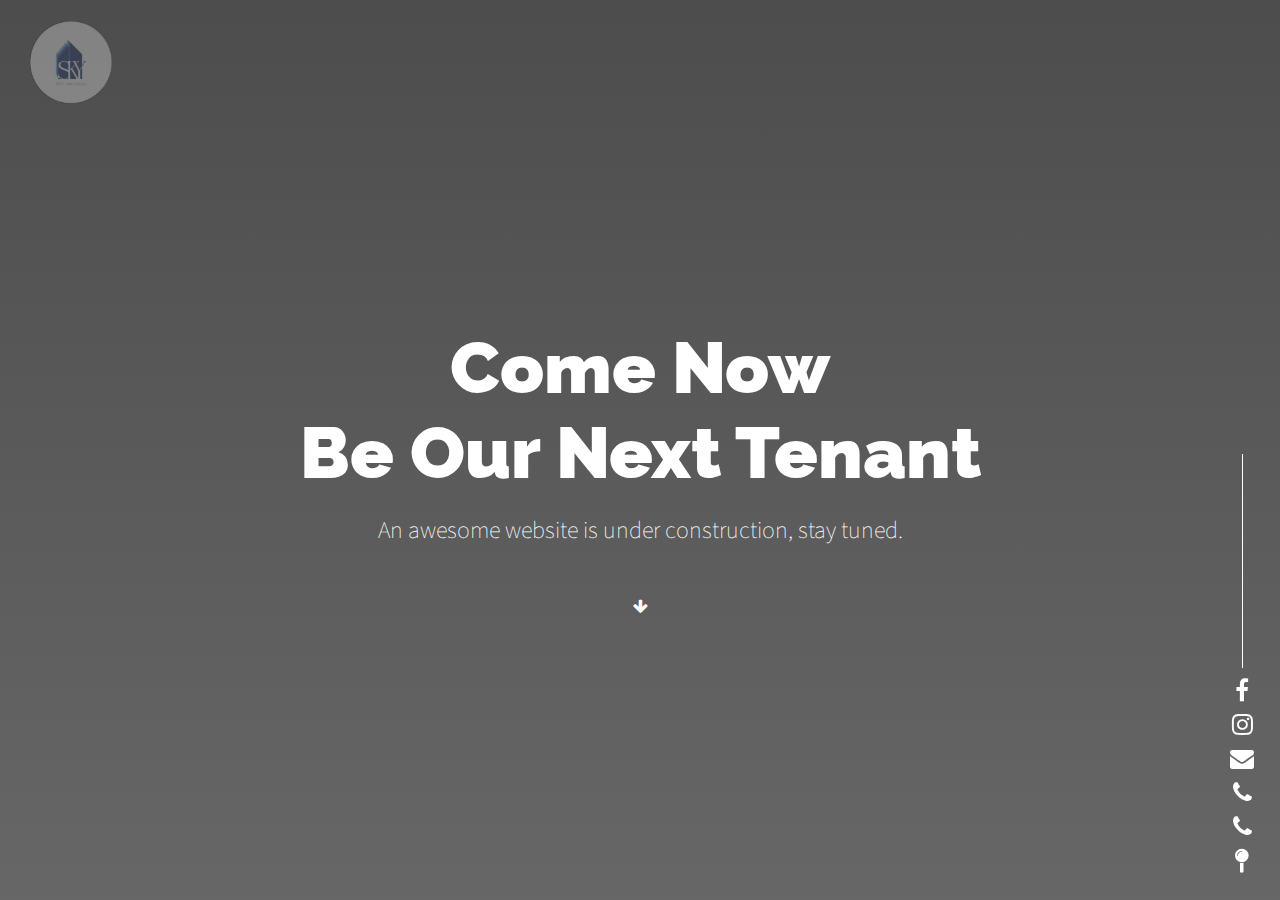
==== index.html @ 2f36eb26 "reformatting" ====
<!--TITLE-->
<title>Coming Soon</title>

<!--SHORTCUT ICON-->
<link rel="shortcut icon" href="images/logo.png">

<!--META TAGS-->
<meta name="viewport" content="width=device-width, initial-scale=1, user-scalable=no">

<!--FONT AWESOME-->
<link rel="stylesheet" href="https://cdnjs.cloudflare.com/ajax/libs/font-awesome/4.7.0/css/font-awesome.min.css">

<!--GOOGLE FONTS-->
<link rel="preconnect" href="https://fonts.googleapis.com">
<link rel="preconnect" href="https://fonts.gstatic.com" crossorigin>
<link href="https://fonts.googleapis.com/css2?family=Raleway:wght@700;800;900&family=Source+Sans+3:wght@200;300;400;500;600;700;800;900&display=swap" rel="stylesheet">

<!--EXTERNAL STYLE SHEET-->
<link rel="stylesheet" href="src/css/styles.css">
</head>
<body>
<div class="content">
    <img style="opacity: 0.3" src="src/assets/photos/logo.png" class="logo" alt="LOGO.">
    <h1>Come Now<br> Be Our Next Tenant</h1>
    <h2>An awesome website is under construction, stay tuned.</h2>
    <div class="arrow bounce">
        <a class="fa fa-arrow-down" href="#"></a>
    </div>
<!--    <section class="button">-->
<!--        <div class="searchBox">-->
<!--            <input class="searchInput"type="email" name="" placeholder="Email address*" required="">-->
<!--            <button class="searchButton" href="#">Notify Me</button>-->
<!--        </div>-->
<!--    </section>-->
    <section class="social_icons">
        <a href="#" title="Facebook" target="_blank"><i class="fa fa-facebook"></i></a>
        <a href="#" title="Instagram" target="_blank"><i class="fa fa-instagram"></i></a>
        <a href="mailto: sales@skyproperties.ae" title="Email" target="_blank"><i class="fa fa-envelope"></i></a>
        <a href="tel:+97142341010" title="Tel" target="_blank"><i class="fa fa-phone"></i></a>
        <a href="tel:+971505749942" title="Mob" target="_blank"><i class="fa fa-phone"></i></a>
        <a href="https://maps.app.goo.gl/atXrJV2ob2rGgnXQ6?g_st=iw" title="Google Map Location" target="_blank"><i class="fa fa-map-pin"></i></a>
    </section>
</div>
</body>
---- src/css/styles.css ----
*{
    box-sizing:border-box;
}

:root{
    --white:#FFF;
    --primary:#5693d5;
}

body{
    width:100vw;
    height:100vh;
    margin:0;
    overflow:hidden !important;
    font-family: 'Source Sans 3', sans-serif !important;
    background: linear-gradient(rgba(1,1,1,.7), rgba(1, 1, 1, 0.6)), url("https://www.owaiskweder.github.io/sky-properties/src/assets/photos/dubai.jpg");
    background-position:center;
    background-size:cover;
    display:flex;
    align-items:center;
    justify-content:center;
    color:var(--white);
    position:relative;
}

.content{
    width:70%;
    text-align:center;
}

.content .logo{
    width:7%;
    position:absolute;
    top:1rem;
    left:2vw;
}

.content h1{
    font-size:4.5em;
    font-family: 'Raleway', sans-serif;
    font-weight:900;
}

.content h2{
    position:relative;
    top:-30px;
    font-weight:200;
}

.content .social_icons{
    position:fixed;
    right:2vw;
    bottom:2vh;
}

.content .social_icons:before{
    content:"";
    width:1px;
    height:100%;
    background-color:var(--white);
    position:absolute;
    top:-100%;
}

.content .social_icons a{
    margin:10px 0px;
    color:var(--white);
    display:block;
    text-decoration:none;
    font-size:1.5em;
    transition:0.5s;
}

.content .social_icons a:hover{
    color:var(--primary);
}


.arrow {
    text-align: center;
    margin: 1% 0;
}
.arrow .fa{
    color:var(--white);
    font-weight:200;
    text-decoration:none;
}
.bounce {
    -webkit-animation: bounce 2s infinite;
    animation: bounce 2s infinite;
}
@-webkit-keyframes bounce {
    0%,
    20%,
    50%,
    80%,
    100% {
        transform: translateY(0);
    }
    40% {
        transform: translateY(-30px);
    }
    60% {
        transform: translateY(-15px);
    }
}
@keyframes bounce {
    0%,
    20%,
    50%,
    80%,
    100% {
        transform: translateY(0);
    }
    40% {
        transform: translateY(-30px);
    }
    60% {
        transform: translateY(-15px);
    }
}


.content .button{
    position:relative;
    top:-10px;
}

.searchBox {
    position: absolute;
    top: 50%;
    left: 50%;
    transform:  translate(-50%,50%);
    border-radius: 40px;
    padding: 5px 10px;
    display:flex;

}

.searchBox:hover > .searchInput {
    width: 240px;
    padding:10px;
}

.searchBox:hover > .searchButton {
    background: white;
    color : #2f3640;
}

.searchBox:hover{
    background: #2f3640;
}

.searchBox:hover > .searchButton:hover {
    background-color:var(--primary);
    border:1px solid var(--primary);
    color:var(--white);
}

.searchButton {
    color: white;
    float: right;
    width: auto;
    padding:10px 20px;
    border-radius:40px;
    background:transparent;
    display: flex;
    justify-content: center;
    align-items: center;
    transition: 0.4s;
    border:0;
    font-style:normal !Important;
    font-weight:600;
    text-align:center;
    border:1px solid var(--white);
}

.searchInput {
    border:none;
    background: none;
    outline:none !important;
    float:left;
    padding: 0;
    color: white;
    font-size: 16px;
    transition: 0.4s;
    width: 0px;
}

@media screen and (max-width: 1020px) {
    .content h1{
        font-size:2em;
    }
    .content h2{
        position:relative;
        top:-10px;
    }
}

@media screen and (max-width: 820px) {
    .content{
        width:100%;
        padding:1rem;
    }
    .content .logo{
        width:20%;
    }
    .content h1{
        font-size:1.5em;
    }
    .content h2{
        position:relative;
        top:-10px;
    }
    .content .social_icons{
        position:absolute;
        width:100%;
        right:0vw;
        bottom:1vh;
        display:flex;
        align-items:center;
        justify-content:center;
    }

    .content .social_icons a{
        margin:0 15px;
    }

    .content .social_icons:before{
        content:"";
        width:0px;
        height:0%;
        top:00%;
    }

    .searchBox:hover > .searchInput {
        max-width:90%;
        width: 90%;
        padding: 5px 6px;
    }
    .searchBox:hover > .searchButton {
        font-size:13px;
        white-space:nowrap;
    }
    .searchBox:hover{
        display:flex;
        width:100%;
    }
}
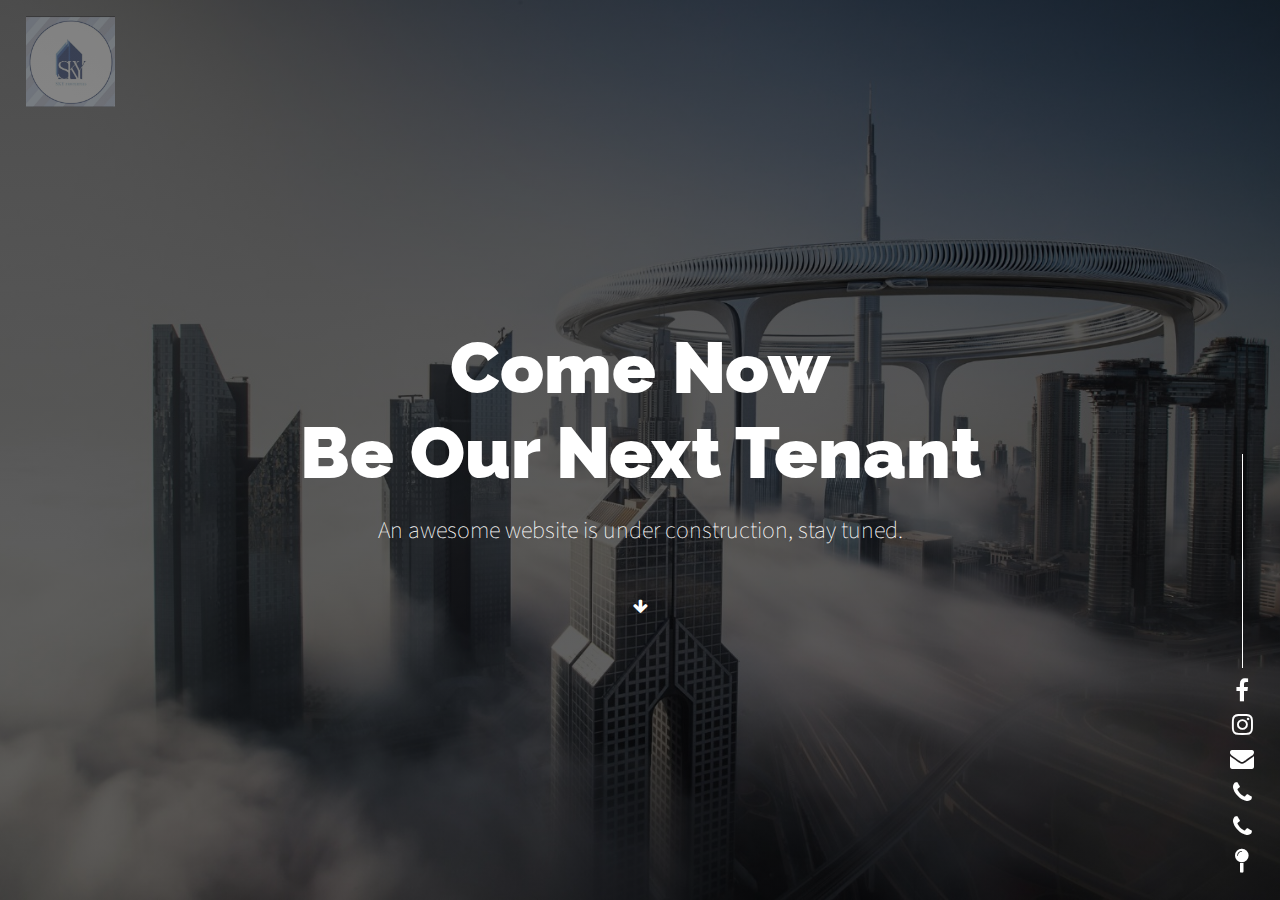
==== commit df122a3a: "update assets" ====
--- a/index.html
+++ b/index.html
@@ -3,7 +3,7 @@
 <title>Coming Soon</title>
 
 <!--SHORTCUT ICON-->
-<link rel="shortcut icon" href="images/logo.png">
+<link rel="shortcut icon" href="images/logo.jpeg">
 
 <!--META TAGS-->
 <meta name="viewport" content="width=device-width, initial-scale=1, user-scalable=no">
@@ -21,7 +21,7 @@
 </head>
 <body>
 <div class="content">
-    <img style="opacity: 0.3" src="src/assets/photos/logo.png" class="logo" alt="LOGO.">
+    <img style="opacity: 0.3" src="src/assets/photos/logo.jpeg" class="logo" alt="LOGO.">
     <h1>Come Now<br> Be Our Next Tenant</h1>
     <h2>An awesome website is under construction, stay tuned.</h2>
     <div class="arrow bounce">
--- a/src/css/styles.css
+++ b/src/css/styles.css
@@ -13,7 +13,7 @@
     margin:0;
     overflow:hidden !important;
     font-family: 'Source Sans 3', sans-serif !important;
-    background: linear-gradient(rgba(1,1,1,.7), rgba(1, 1, 1, 0.6)), url("https://www.owaiskweder.github.io/sky-properties/src/assets/photos/dubai.jpg");
+    background: linear-gradient(rgba(1,1,1,.7), rgba(1, 1, 1, 0.6)), url("../assets/photos/dubai.jpg");
     background-position:center;
     background-size:cover;
     display:flex;
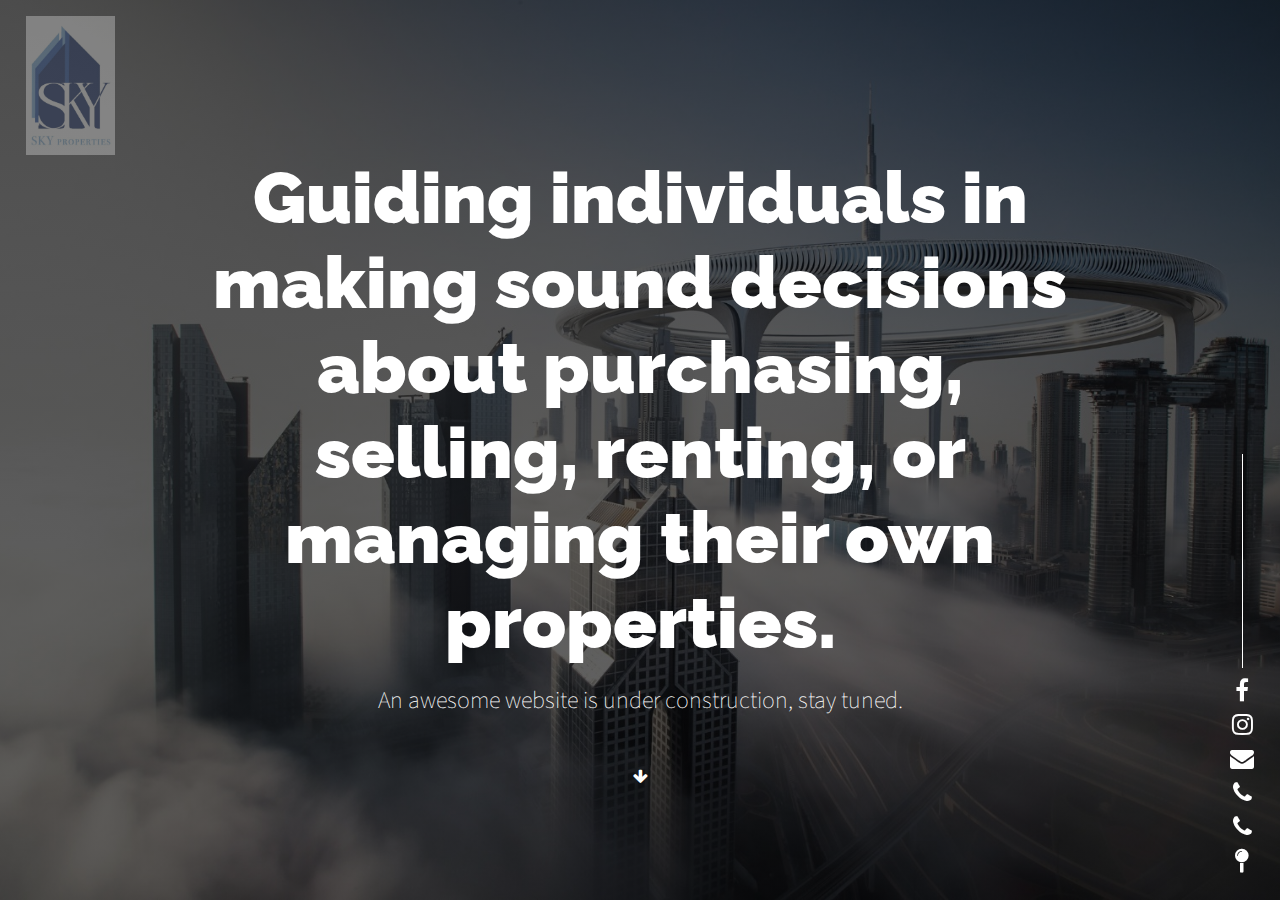
==== commit bf0d3270: "update message" ====
--- a/index.html
+++ b/index.html
@@ -22,7 +22,7 @@
 <body>
 <div class="content">
     <img style="opacity: 0.3" src="src/assets/photos/logo.jpeg" class="logo" alt="LOGO.">
-    <h1>Come Now<br> Be Our Next Tenant</h1>
+    <h1>Guiding individuals in making sound decisions about purchasing, selling, renting, or managing their own properties.</h1>
     <h2>An awesome website is under construction, stay tuned.</h2>
     <div class="arrow bounce">
         <a class="fa fa-arrow-down" href="#"></a>
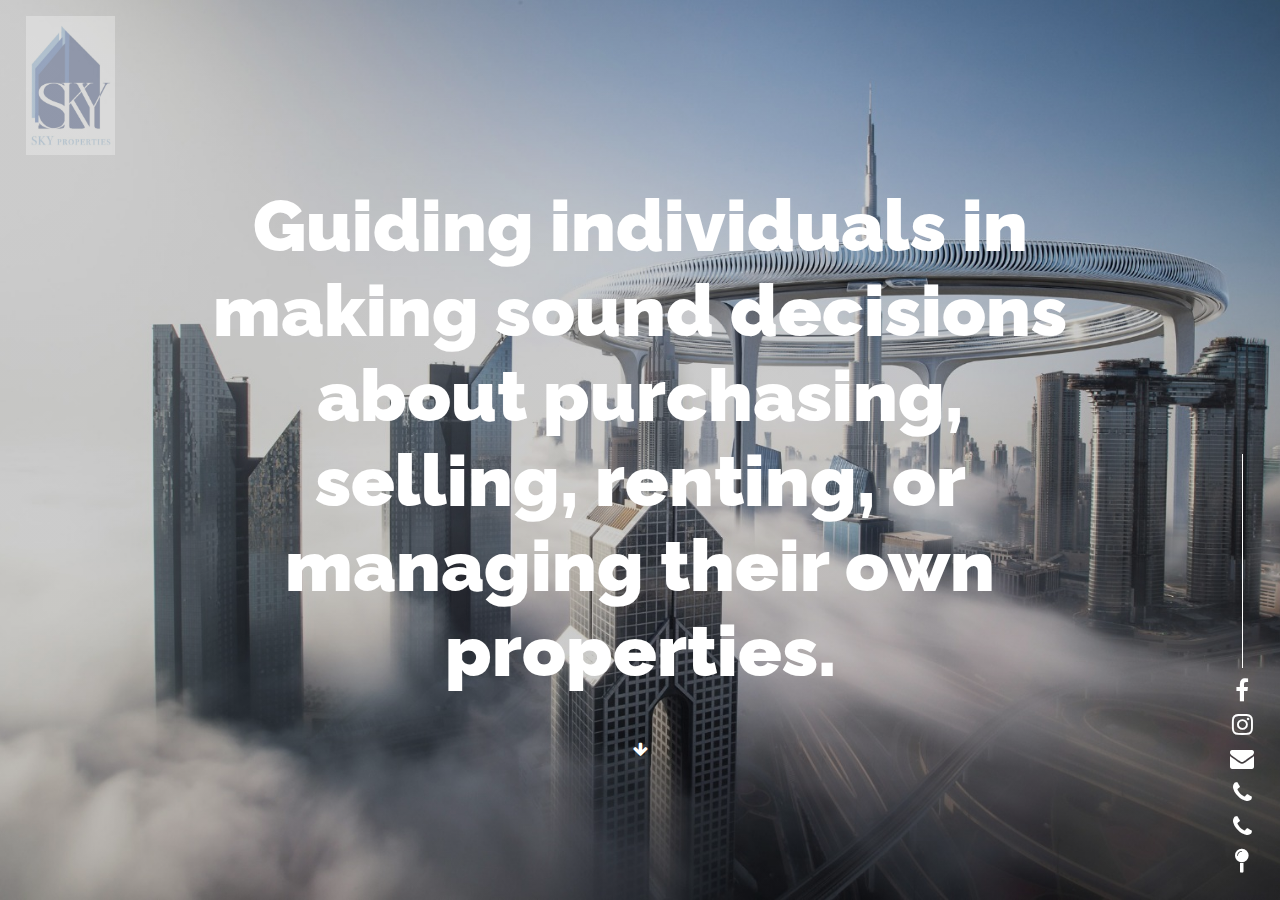
==== commit ea32d004: "updating the alpha" ====
--- a/index.html
+++ b/index.html
@@ -23,7 +23,7 @@
 <div class="content">
     <img style="opacity: 0.3" src="src/assets/photos/logo.jpeg" class="logo" alt="LOGO.">
     <h1>Guiding individuals in making sound decisions about purchasing, selling, renting, or managing their own properties.</h1>
-    <h2>An awesome website is under construction, stay tuned.</h2>
+<!--    <h2>An awesome website is under construction, stay tuned.</h2>-->
     <div class="arrow bounce">
         <a class="fa fa-arrow-down" href="#"></a>
     </div>
--- a/src/css/styles.css
+++ b/src/css/styles.css
@@ -13,7 +13,7 @@
     margin:0;
     overflow:hidden !important;
     font-family: 'Source Sans 3', sans-serif !important;
-    background: linear-gradient(rgba(1,1,1,.7), rgba(1, 1, 1, 0.6)), url("../assets/photos/dubai.jpg");
+    background: linear-gradient(rgba(1,1,1,0.2), rgba(1, 1, 1, 0.2)), url("../assets/photos/dubai.jpg");
     background-position:center;
     background-size:cover;
     display:flex;
